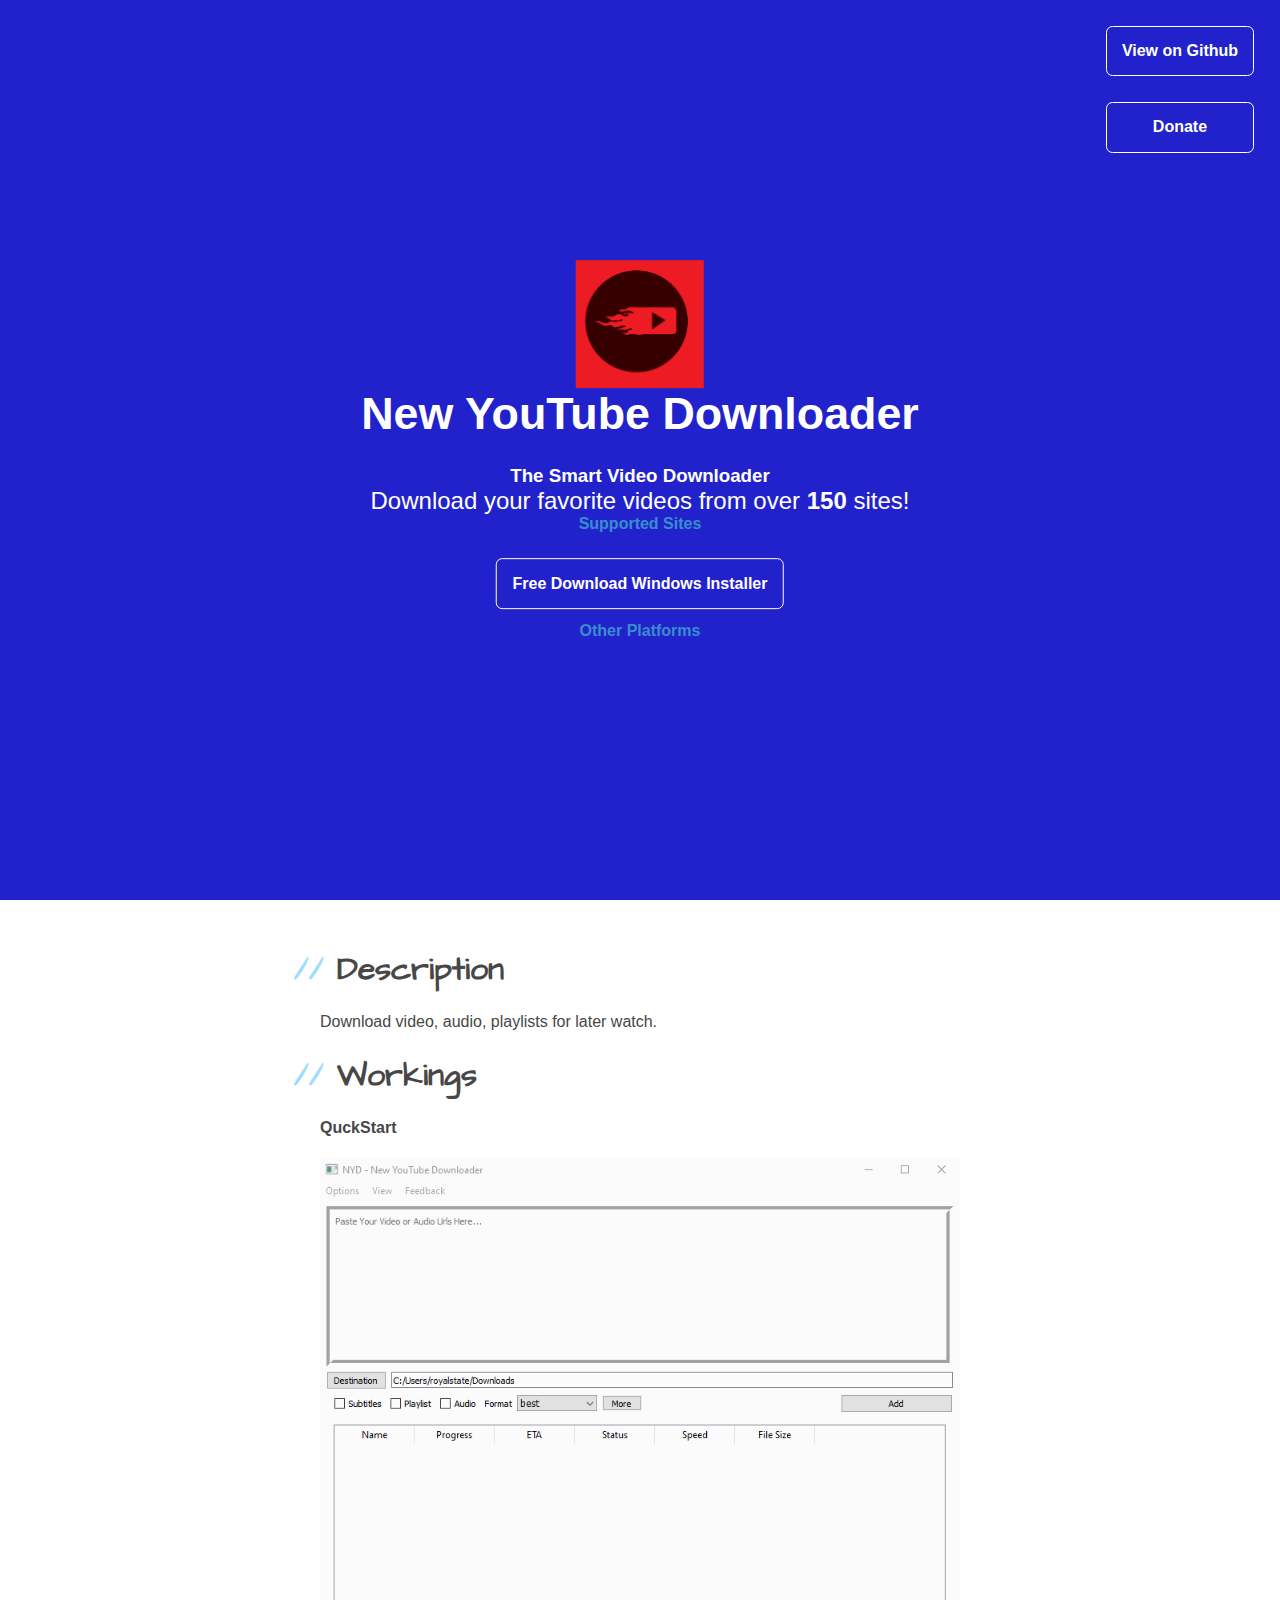
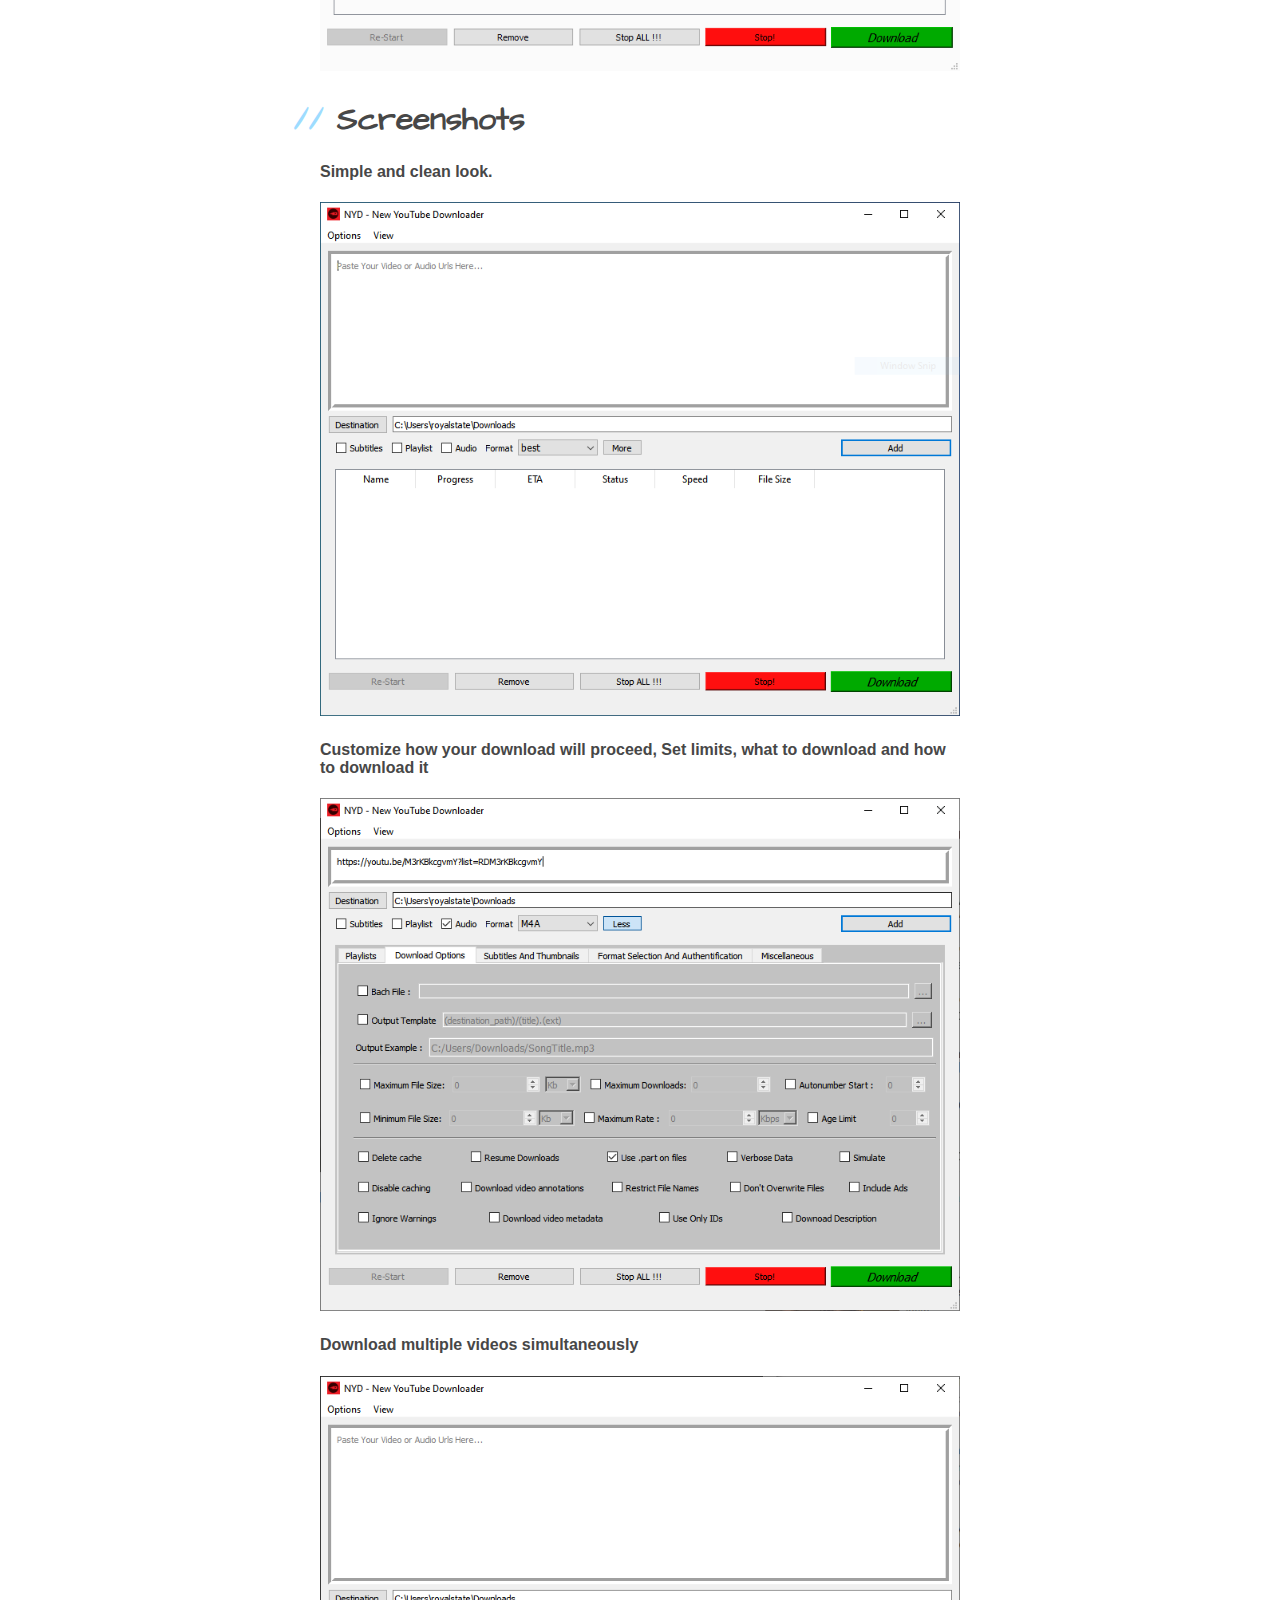
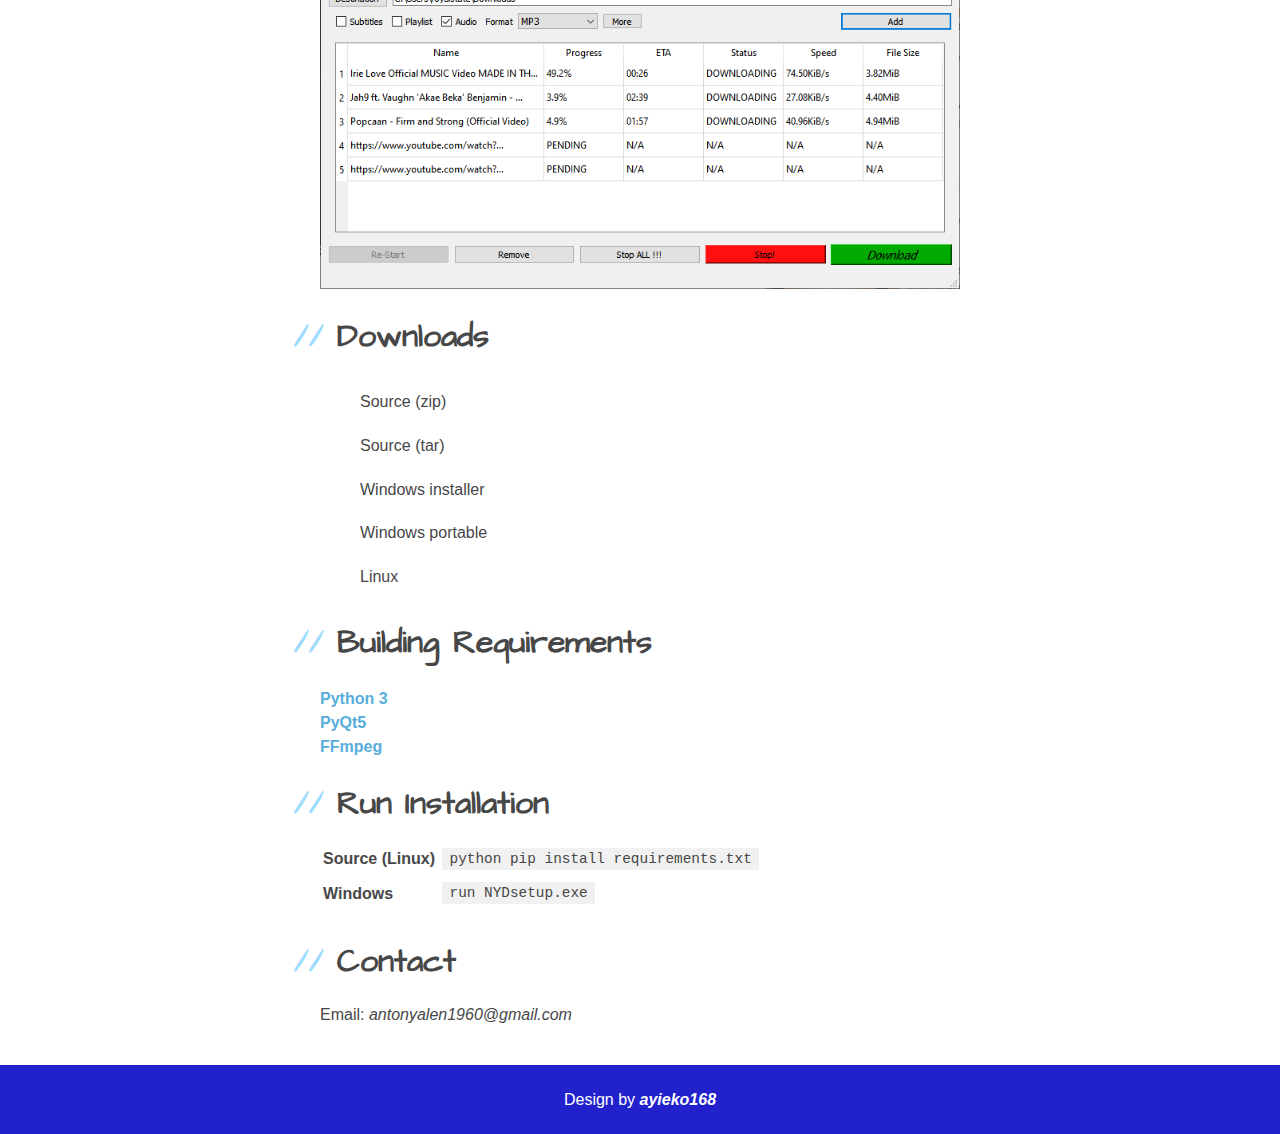
==== index.html @ cf486697 "first commit" ====
<!DOCTYPE html>
<html lang="en">

<head>
    <meta charset="utf-8">

    <link type="text/css" rel="stylesheet" href="./styles/style.css" />
    <link type="text/css" rel="stylesheet" href="https://fonts.googleapis.com/css?family=Architects+Daughter">

    <link type="image/png" rel="icon" href="./images/favcon.png" />

    <title>NYD - New YouTube Downloader</title>

    <!-- Google analytics Code Here -->

    <!-- end of google analytics -->
</head>

<body>
    <div class="header_box">
        <div class="header_buttons">
            <a class="button" href="https://github.com/ayieko168/New-YouTube-Downloader">View on Github</a>
            <a class="button" href="./donate.html">Donate</a>
        </div>

        <div class="header centre">
            <img class="logo" src="./images/favcon.png">

            <h1>New YouTube Downloader</h1>
            <h3>The Smart Video Downloader</h3>

            <h2>Download your favorite videos from over <strong>150</strong> sites!</h2>

            <a class="link" href="https://rg3.github.io/youtube-dl/supportedsites.html">Supported Sites</a>

            <a class="button" href="https://drive.google.com/open?id=1oMMN2sUMCtuWGm2hGBTDnzv9T-veMMKk">
                Free Download Windows Installer</a>

            <a class="link" href="#downloads">Other Platforms</a>
        </div>
    </div>

    <div class="content_box">
        <div class="content">
            <h1 id="description">Description</h1>

            <p>Download video, audio, playlists for later watch.</p>

            <h1 id="screenshots">Workings</h1>

            <h4>QuckStart</h4>
            <img src="./images/NYD on use.gif">

            <h1 id="screenshots">Screenshots</h1>

            <h4>Simple and clean look.</h4>
            <img src="images/Mainwindow-Inactive.PNG">
            <h4>Customize how your download will proceed, Set limits, what to download and how to download it</h4>
            <img src="images/options_image.PNG">
            <h4>Download multiple videos simultaneously</h4>
            <img src="images/multiple_downloads.PNG">


            <h1 id="downloads">Downloads</h1>

            <ul class="downloads">
                <a href="#">
                    <li class="zip">Source (zip)</li>
                </a>
                <a href="#">
                    <li class="tar">Source (tar)</li>
                </a>
                <a href="https://drive.google.com/open?id=1oMMN2sUMCtuWGm2hGBTDnzv9T-veMMKk">
                    <li class="win">Windows installer</li>
                </a>
                <a
                    href="#">
                    <li class="win">Windows portable</li>
                </a>
                <a href="#">
                    <li class="opensuse">Linux</li>
                </a>
            </ul>

            <h1 id="requirements">Building Requirements</h1>

            <ul class="requirements">
                <a href="https://www.python.org/downloads/">
                    <li>Python 3</li>
                </a>
                <a href="https://pypi.org/project/PyQt5/">
                    <li>PyQt5</li>
                </a>
                <a href="https://ffmpeg.org/download.html">
                    <li>FFmpeg</li>
                </a>
            </ul>

            <h1 id="installation">Run Installation</h1>

            <table>
                <tr>
                    <td class="instruction_desc">Source (Linux)</td>
                    <td class="instruction">python pip install requirements.txt</td>
                </tr>
                <tr>
                    <td class="instruction_desc">Windows</td>
                    <td class="instruction">run NYDsetup.exe</td>
                </tr>
            </table>

            <h1 id="contact">Contact</h1>

            <p>Email: <a href="antonyalen1960@gmail.com">antonyalen1960@gmail.com</a></p>
        </div>
    </div>

    <div class="footer centre">
        <p>Design by <a href="https://github.com/ayieko168">ayieko168</a></p>
    </div>
</body>

</html>
---- styles/style.css ----
a {
  color: #FFFFFF;
  display: table;
  font-weight: bold;
  text-decoration: none;
}

a:hover {
  text-decoration: underline;
}

body {
  background-color: #2222CC;
  color: #FFFFFF;
  font-family: Arial;
  font-size: 100%;
  margin: 0 auto;
}

li {
  list-style: none;
  margin: 0.2em 0 0.2em -2.5em;
}

p a {
  display: inline;
  font-style: italic;
}

td {
  padding-bottom: 3%;
}

ul a:hover {
  text-decoration: none;
}

.centre * {
  margin: 0 auto;
  text-align: center;
}

.button {
  border: 0.1em solid white;
  border-radius: 0.4em;
  margin-bottom: 1vw;
  margin-top: 2vw;
  padding: 1.2vw;
  text-align: center;
}

.button:hover {
  background-color: #2844CC;
  text-decoration: none;
}

.content_box {
  background-color: #FFFFFF;
  padding-bottom: 2%;
  padding-top: 2%;
}

.content {
  margin: 0 auto;
  max-width: 50%;
}

.content * {
  color: #474747;
}

.content a {
  font-weight: normal;
}

.content h1 {
  font-family: "Architects Daughter", "Helvetica Neue", Helvetica, Arial, serif;
  font-size: 200%;
}

.content h1:before {
  color: #9DDCFF;
  content: "//";
  margin-left: -4%;
  padding-right: 2%;
}

.content img {
  width: 100%;
}

.downloads li {
  padding: 0.6em 0 0.6em 2.5em;
}

.footer {
  margin-bottom: 2%;
  margin-top: 2%;
}

.header_box {
  height: 100vh;
  position: relative;
}

.header {
  position: absolute;
  top: 50%;
  right: 50%;
  transform: translate(50%,-50%);
}

.header h1 {
  font-size: 280%;
  margin-bottom: 2vw;
}

.header h2 {
  font-size: 150%;
  font-weight: normal;
}

.header_buttons {
  float: right;
  margin-right: 2%;
}

.header_buttons a {
  width: 100%;
  box-sizing: border-box;
}

.instruction {
  background-color: #F1F1F1;
  display: inline;
  font-family: courier;
  font-size: 90%;
  margin-left: 0.3em;
  padding: 0.2em 0.5em 0.2em 0.5em;
}

.instruction_desc {
  font-weight: bold;
}

.link {
  color: #388ECC;
}

.link:hover {
  color: #49B9CC;
}

.logo {
  display: block;
  height: 8em;
  width: 8em;
}

.requirements li {
  color: #59ADDB;
  font-weight: bold;
}

/* Resources */

.zip { background: url("https://mrs0m30n3.github.io/youtube-dl-gui/styles/resources/zip.png") no-repeat; }

.tar { background: url("https://mrs0m30n3.github.io/youtube-dl-gui/styles/resources/tar.png") no-repeat; }

.win { background: url("https://mrs0m30n3.github.io/youtube-dl-gui/styles/resources/win.png") no-repeat; }

.arch { background: url("https://mrs0m30n3.github.io/youtube-dl-gui/styles/resources/arch.png") no-repeat; }

.ubuntu { background: url("https://mrs0m30n3.github.io/youtube-dl-gui/styles/resources/ubuntu.png") no-repeat; }

.slack { background: url("https://mrs0m30n3.github.io/youtube-dl-gui/styles/resources/slack.png") no-repeat; }

.opensuse { background: url("https://mrs0m30n3.github.io/youtube-dl-gui/styles/resources/opensuse.png") no-repeat; }

.pypi { background: url("https://mrs0m30n3.github.io/youtube-dl-gui/styles/resources/python.png") no-repeat; }
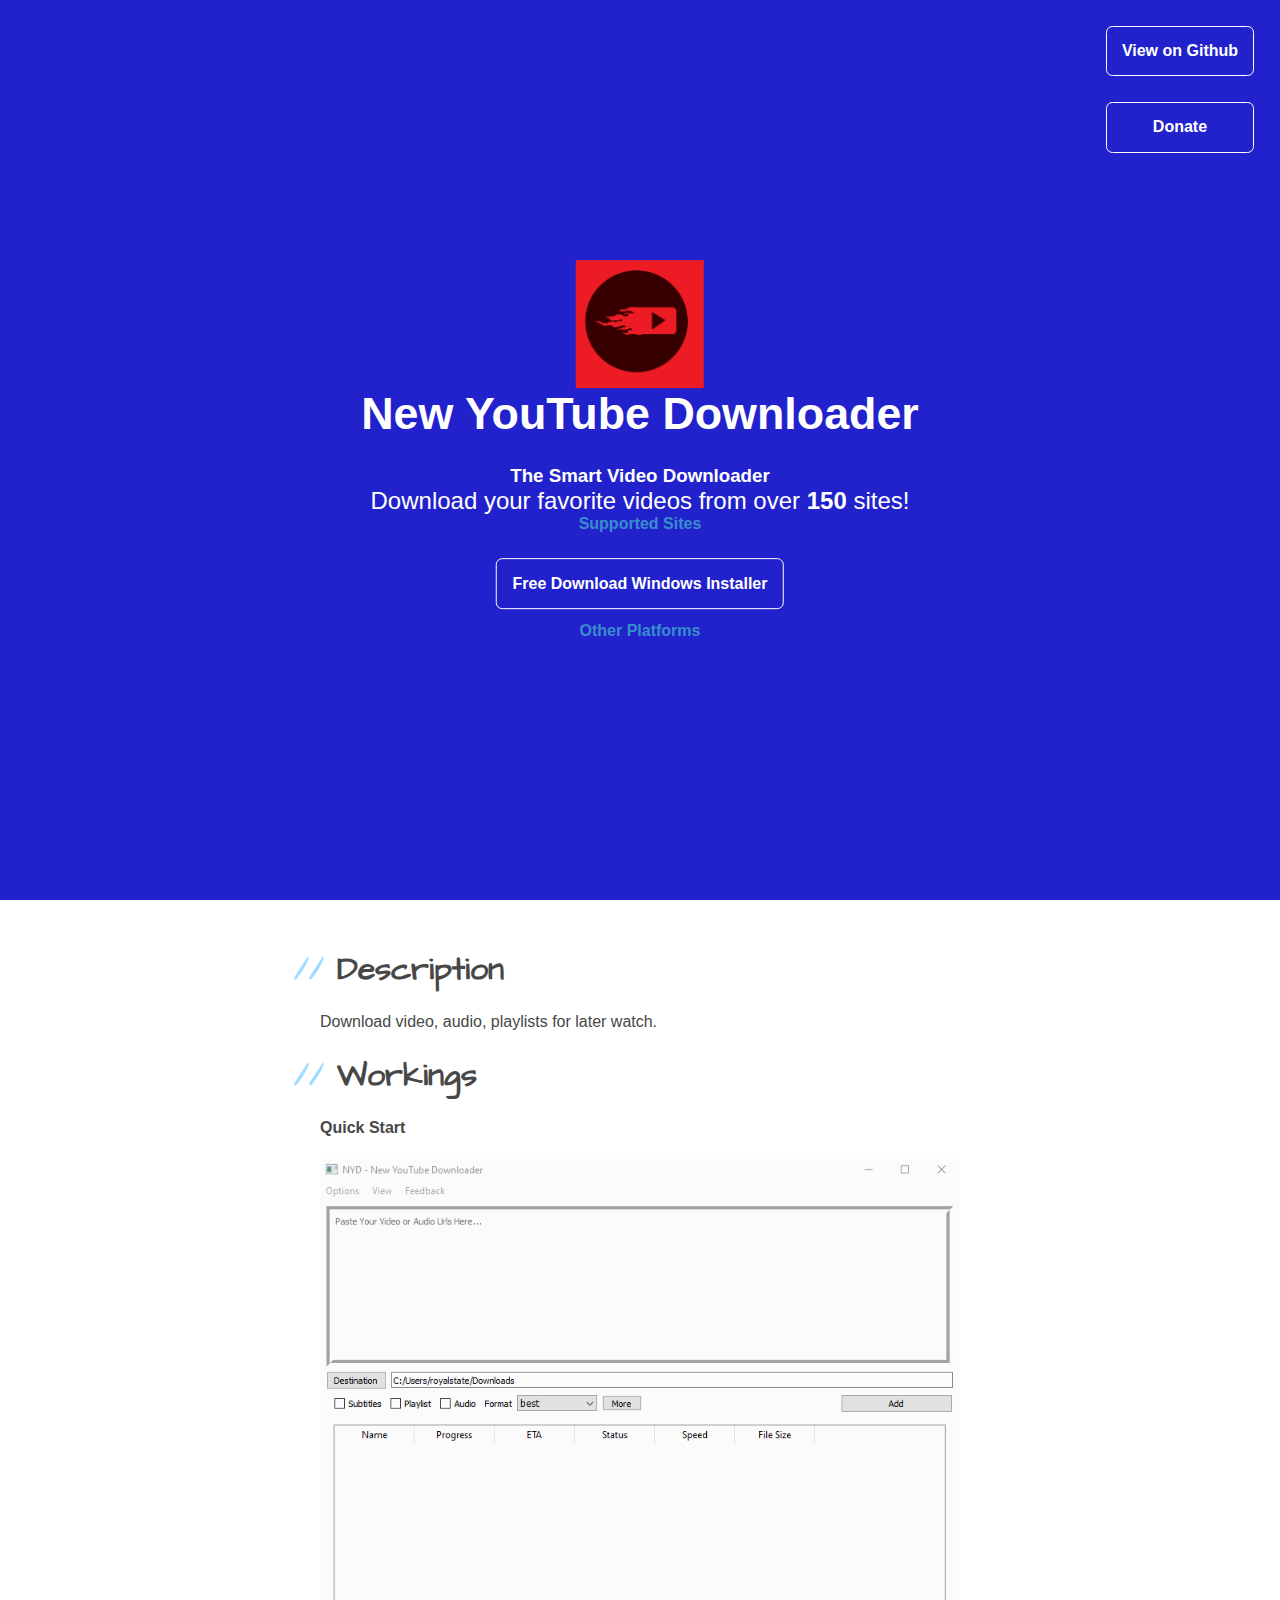
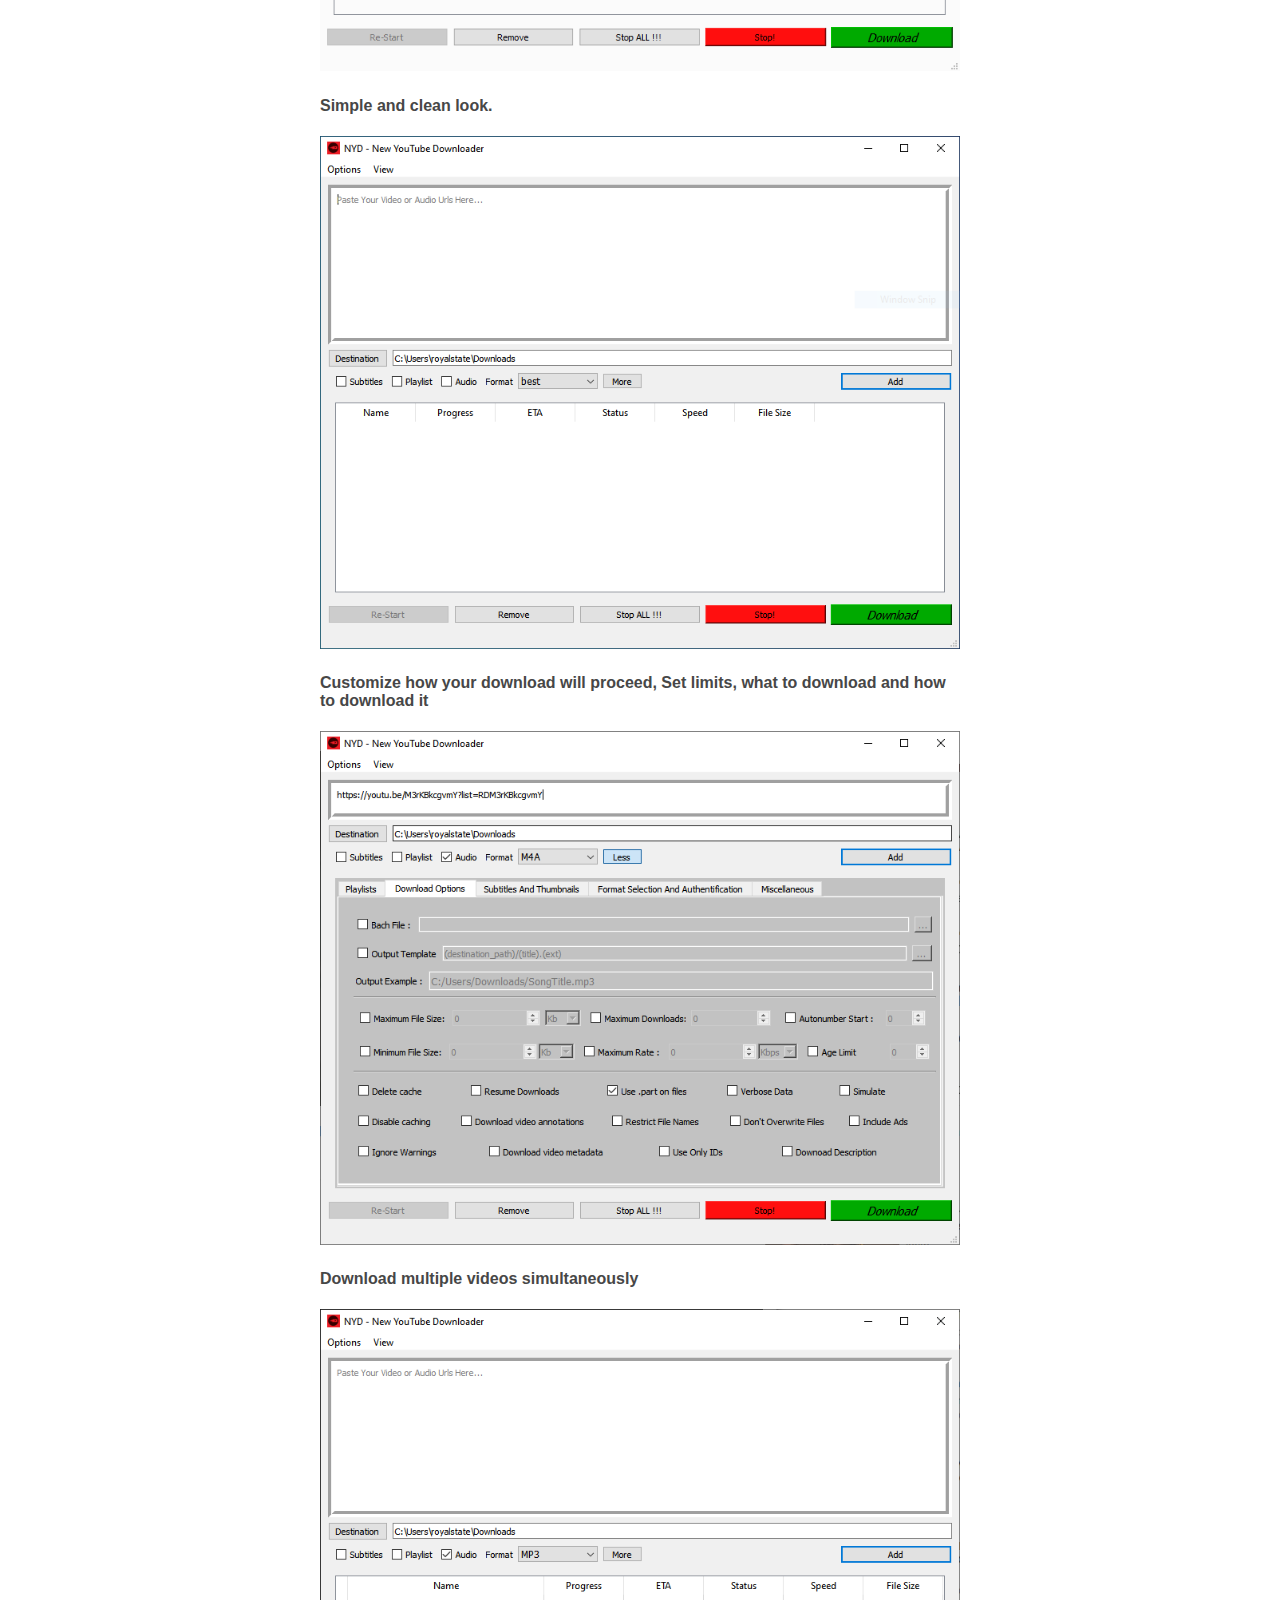
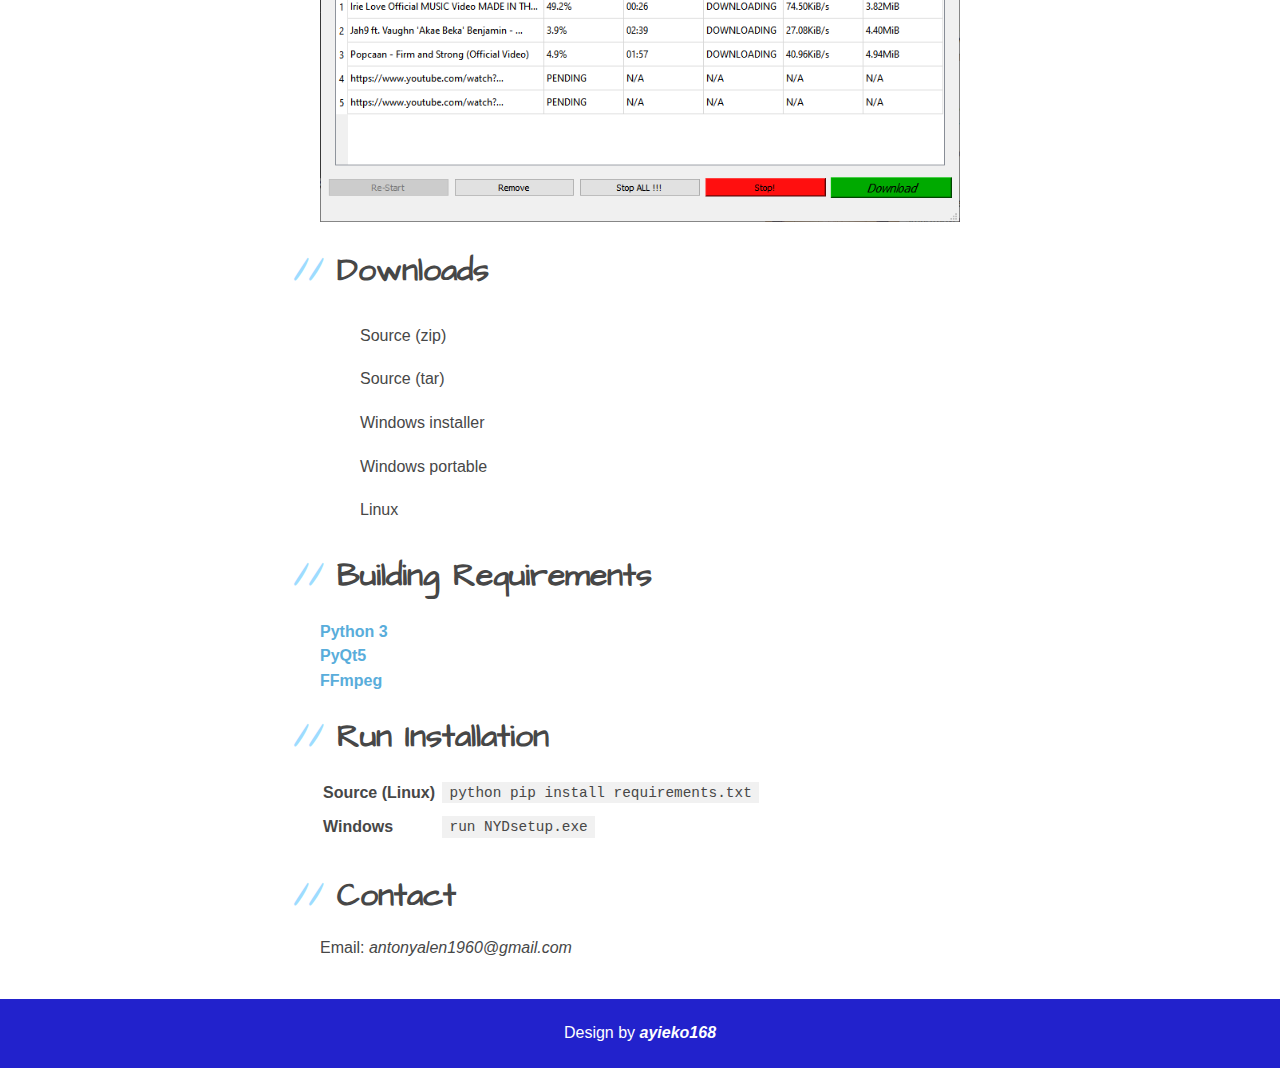
==== commit b5c01e83: "Added a quick start instructional gif on how to quickly use the program" ====
--- a/index.html
+++ b/index.html
@@ -48,11 +48,8 @@
 
             <h1 id="screenshots">Workings</h1>
 
-            <h4>QuckStart</h4>
+            <h4>Quick Start</h4>
             <img src="./images/NYD on use.gif">
-
-            <h1 id="screenshots">Screenshots</h1>
-
             <h4>Simple and clean look.</h4>
             <img src="images/Mainwindow-Inactive.PNG">
             <h4>Customize how your download will proceed, Set limits, what to download and how to download it</h4>
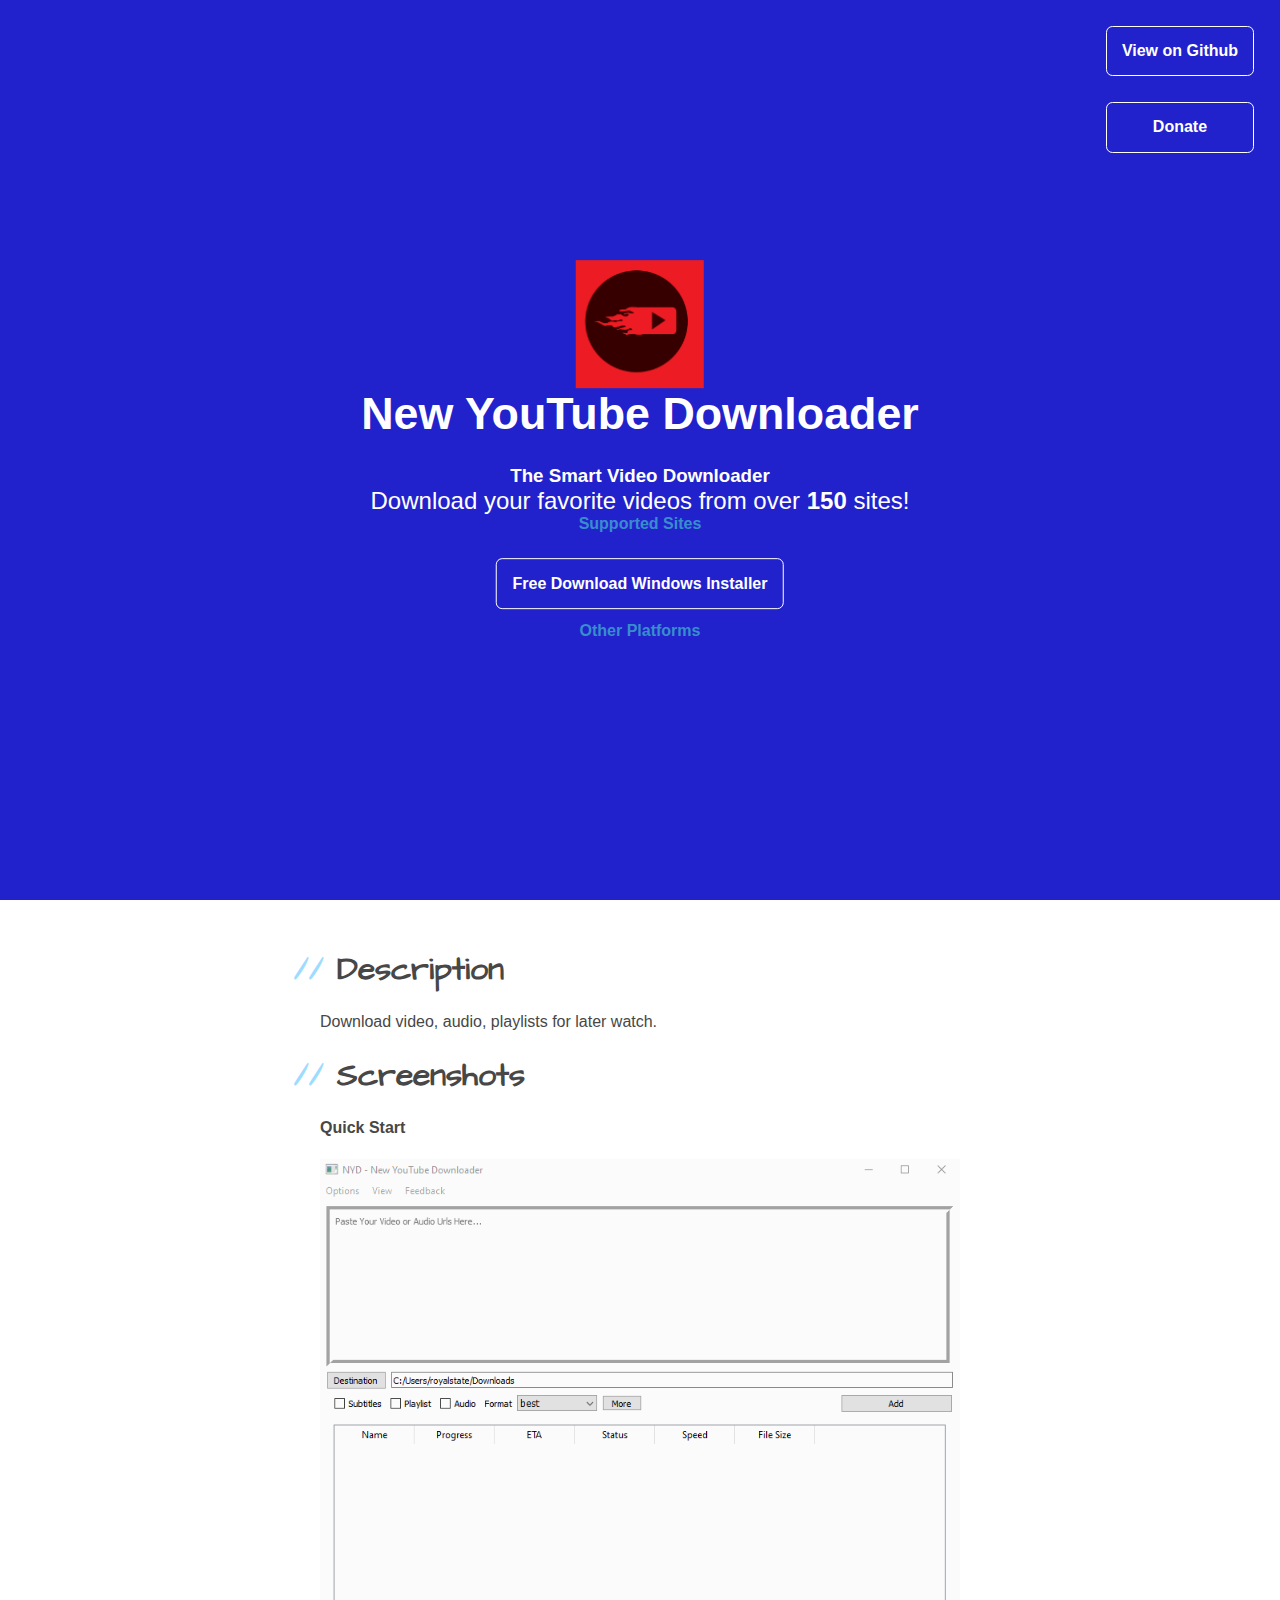
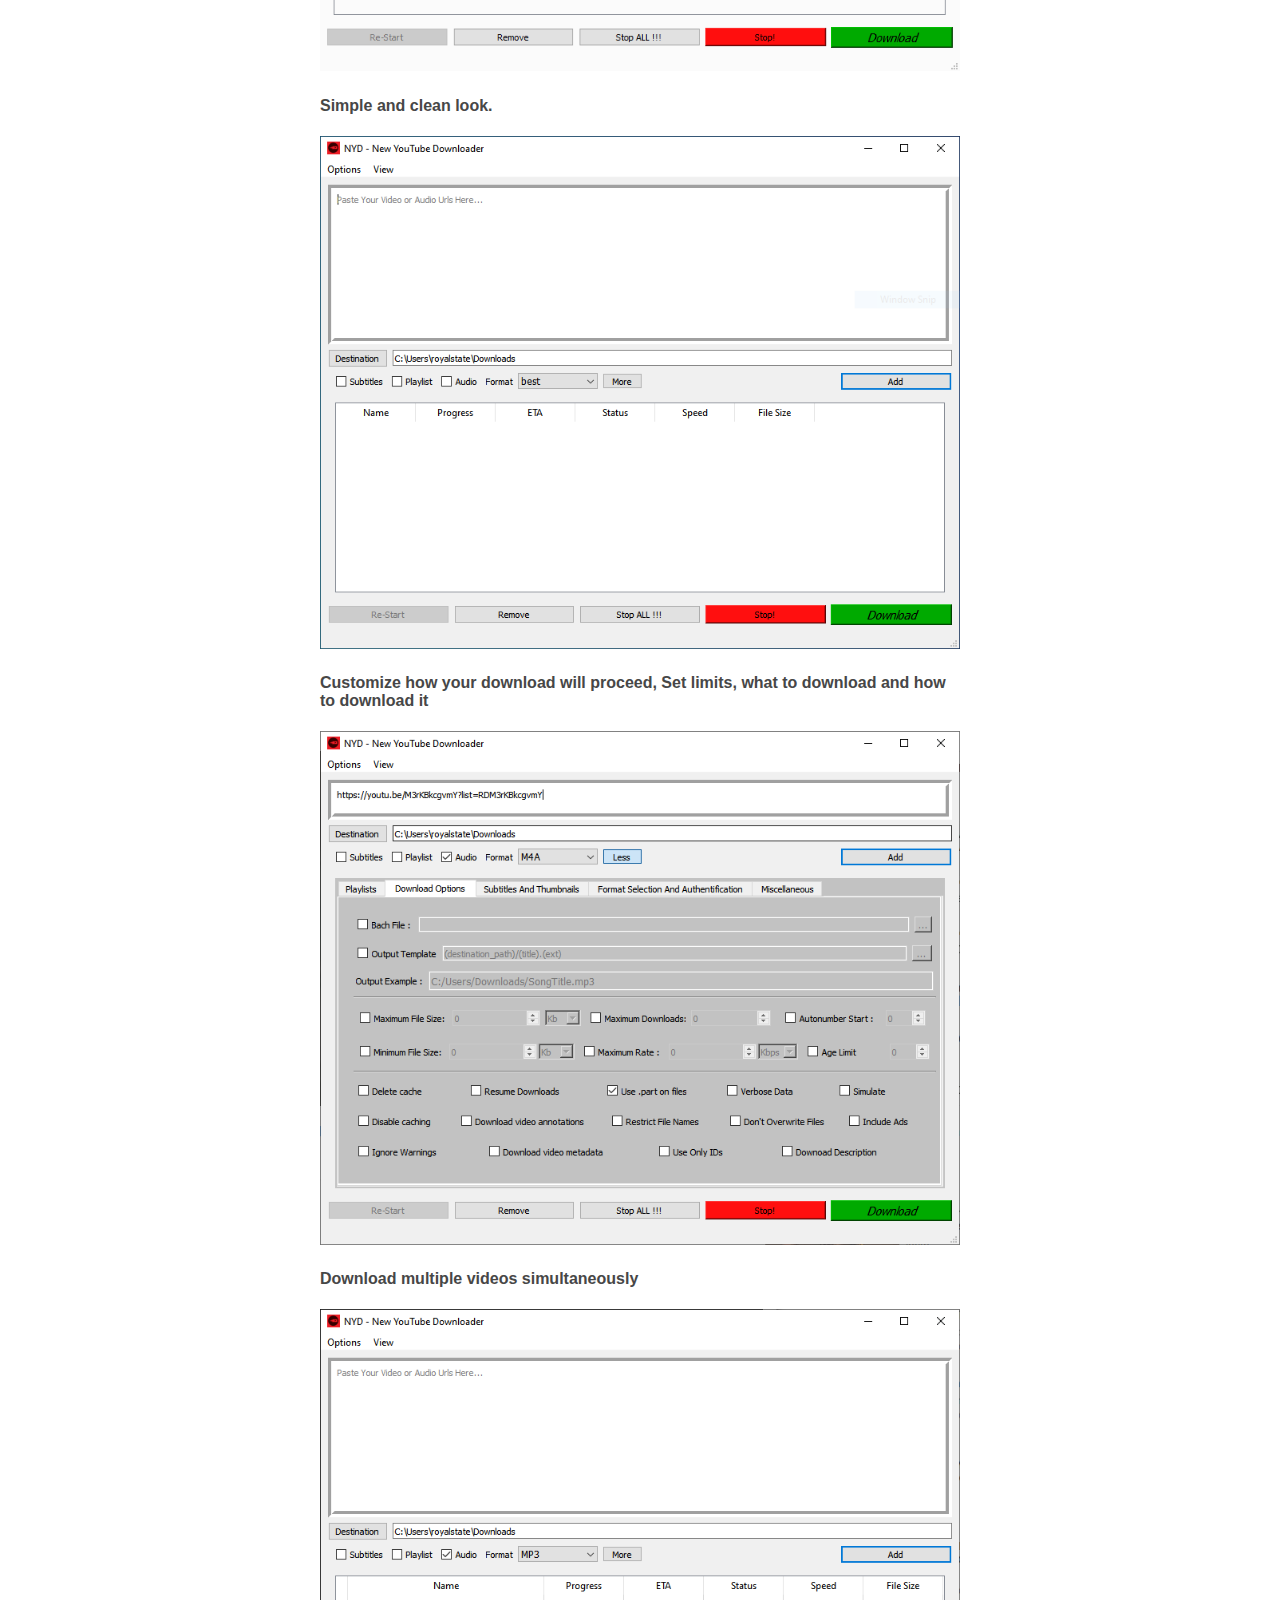
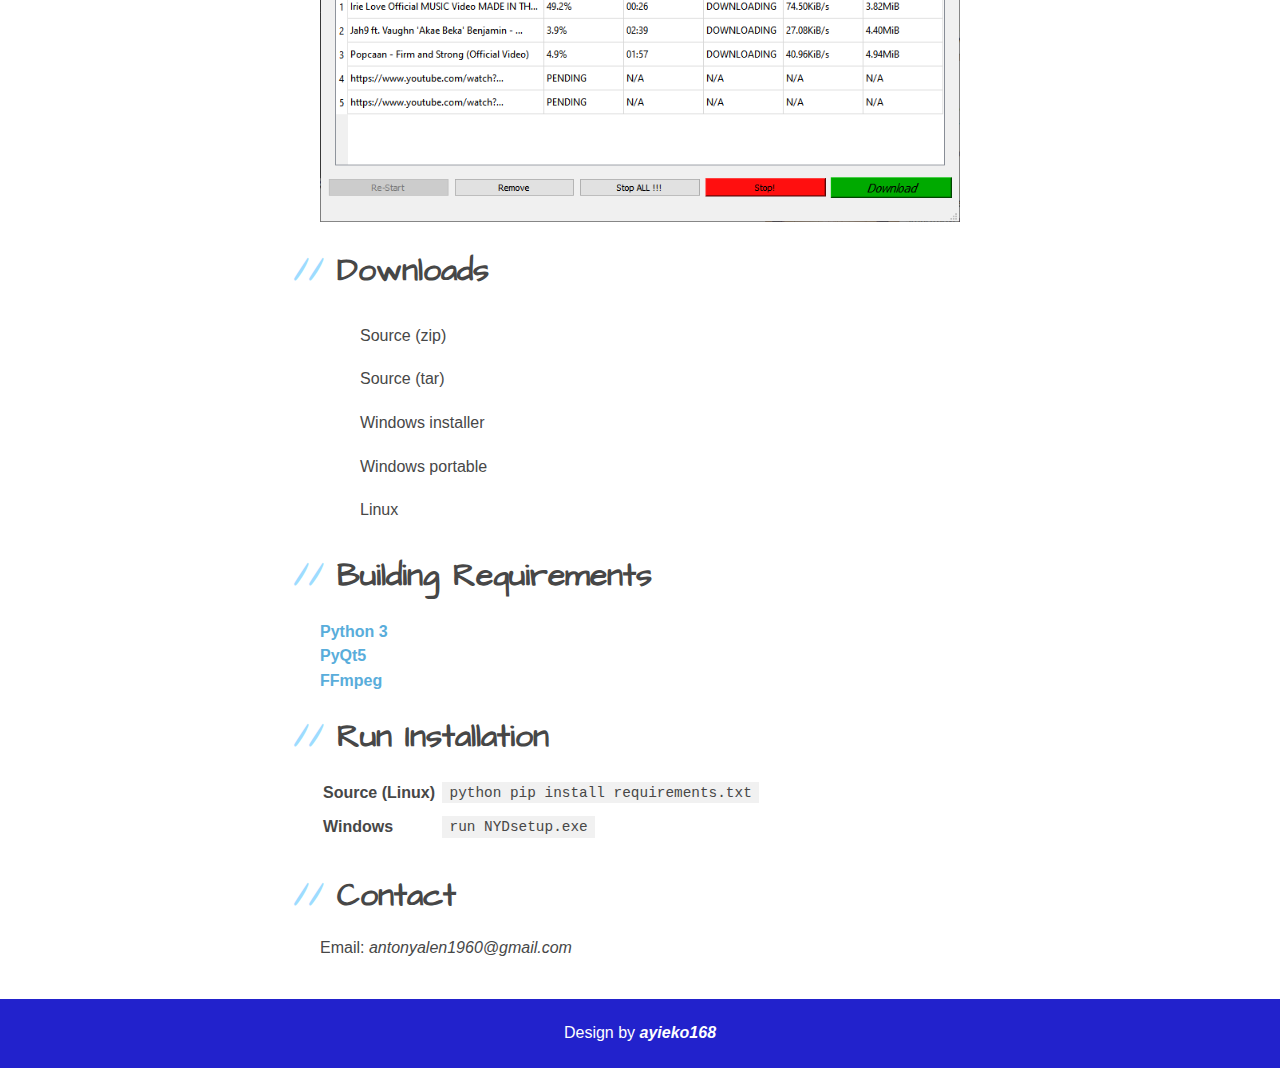
==== commit 8a904006: "Update" ====
--- a/index.html
+++ b/index.html
@@ -46,7 +46,7 @@
 
             <p>Download video, audio, playlists for later watch.</p>
 
-            <h1 id="screenshots">Workings</h1>
+            <h1 id="screenshots">Screenshots</h1>
 
             <h4>Quick Start</h4>
             <img src="./images/NYD on use.gif">
